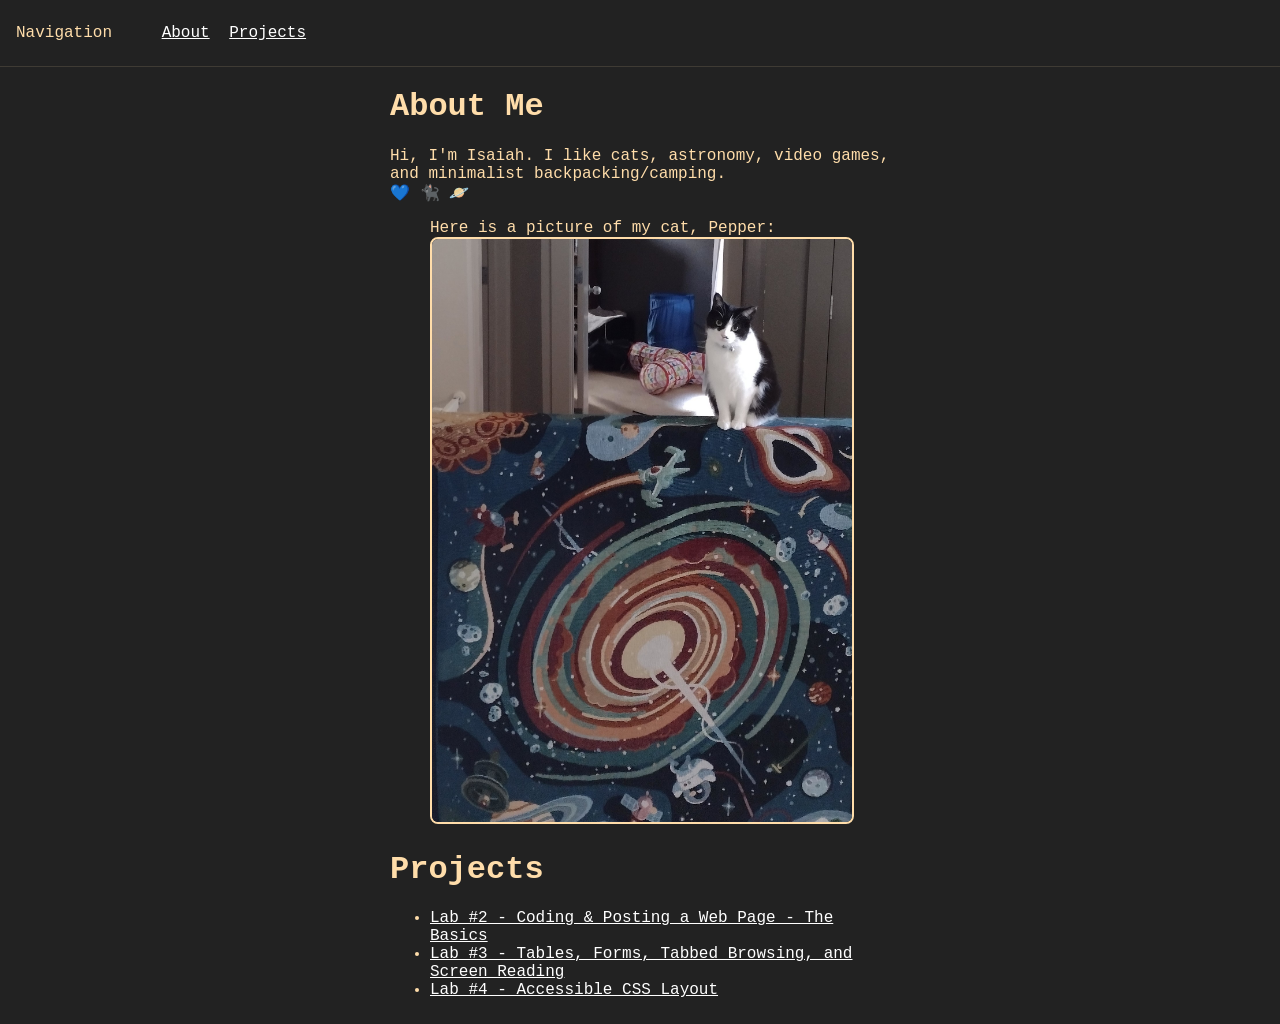
==== universal_design/index.html @ 755316f1 "update links" ====
<!DOCTYPE html>
<head>
    <link rel="stylesheet" href="./content/style.css">
</head>
<body>
    <nav>
        Navigation
        <ul>
            <li><a href="#about">About</a></li>
            <li><a href="#projects">Projects</a></li>
        </ul>
    </nav>
    <div class="main-column">
        <h1 id="about"> About Me </h1>
        <p> 
            Hi, I'm Isaiah. I like cats, astronomy, video games, and minimalist 
            backpacking/camping. <br /> 
            💙 🐈‍⬛ 🪐
        </p>

        <figure>
            <figcaption>
                Here is a picture of my cat, Pepper:    
            </figcaption>
        <img 
            src="./content/pepper_image.jpg"
            alt="Isaiah's cat, Pepper, sitting on top of a space-themed blanket and looking curiously at the camera" 
        / >
        </figure>

        <h1 id="projects"> Projects </h1>
        <ul>
            <li><a href="./wikipagestyled/index.html">Lab #2 - Coding & Posting a Web Page - The Basics</a></li>
            <li><a href="./space/index.html">Lab #3 - Tables, Forms, Tabbed Browsing, and Screen Reading</a></li>
            <li><a href="./">Lab #4 - Accessible CSS Layout</a></li>
        </ul>
    </div>
</body>
---- universal_design/content/style.css ----
nav {
    padding: 8px 16px 8px 16px;
    border-bottom: solid 1px #FDA2;
}

nav ul {
    display: inline-block;
}

nav ul li {
    display: inline-block;
    margin-right: 10px;
}

body {
    margin: 0;
    background-color: #222;
    color: #FDA;
    font-family: monospace;
    font-size: 16px;
}

.main-column {
    max-width: 500px;
    margin: auto;
}

img {
    max-width: 100%;
    border-radius: 8px;
    border: solid 2px #FDA;
}

a {
    color: #FFF;
    text-decoration: underline;
}

a:visited {
    color: #FDA;
}
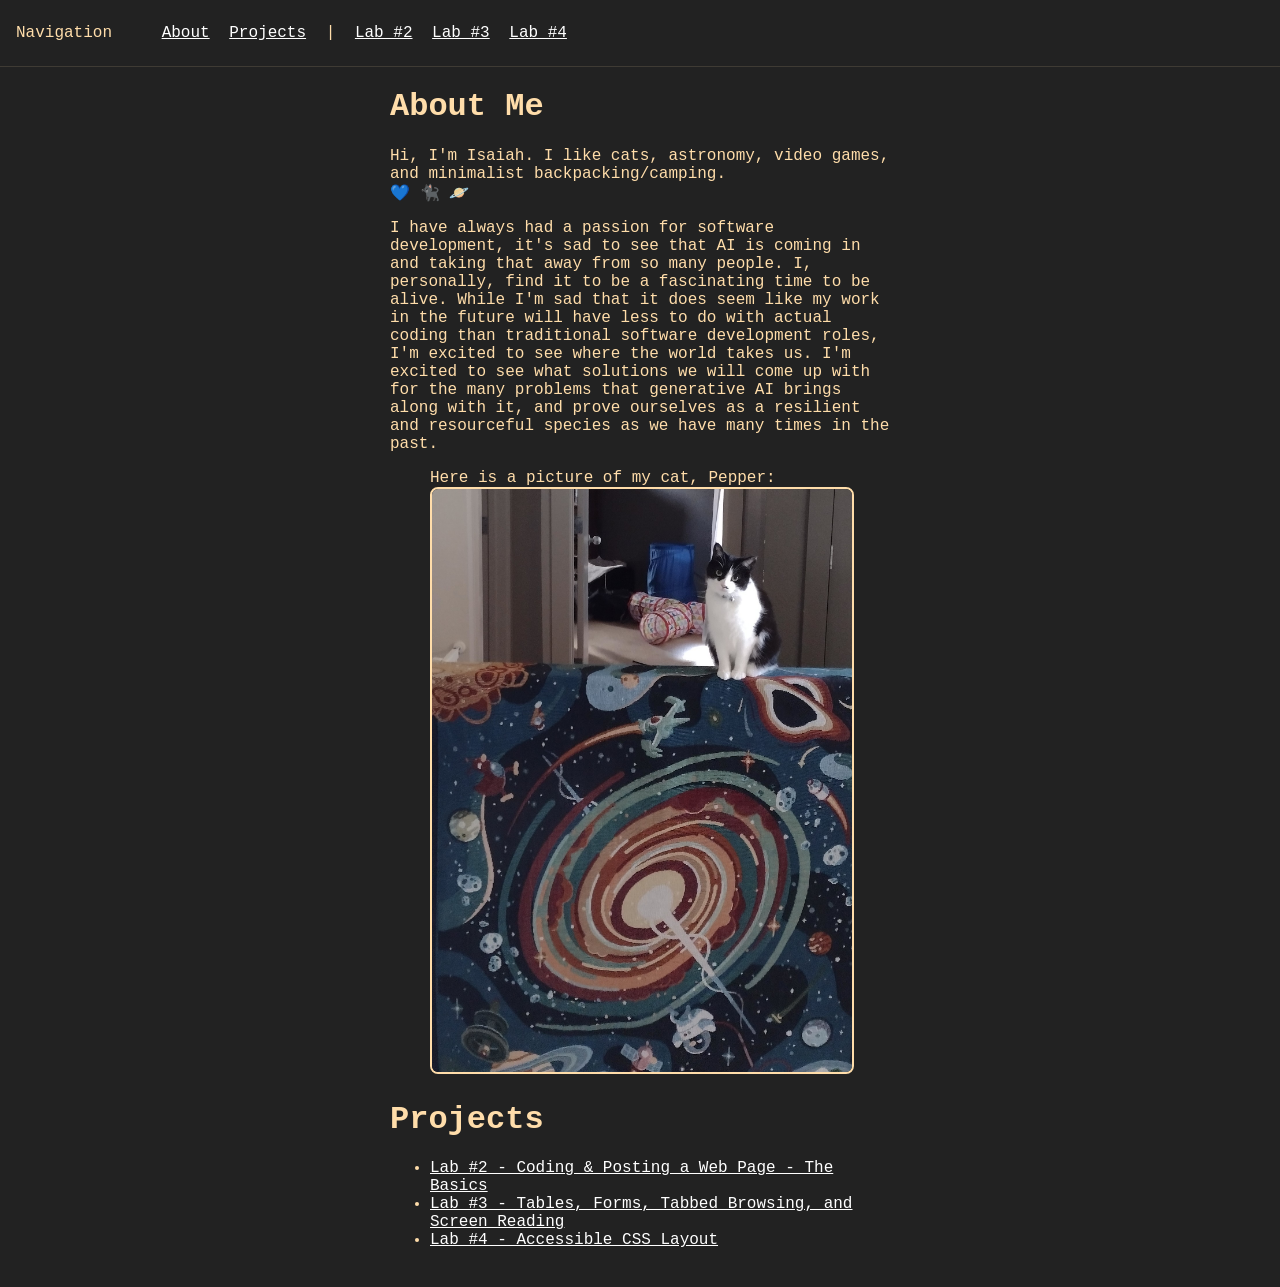
==== commit ed4a7f08: "add changes for checkpoint 2" ====
--- a/universal_design/index.html
+++ b/universal_design/index.html
@@ -1,5 +1,7 @@
 <!DOCTYPE html>
+<html lang="en">
 <head>
+    <title>Isaiah's Universal Design Page</title>
     <link rel="stylesheet" href="./content/style.css">
 </head>
 <body>
@@ -8,16 +10,30 @@
         <ul>
             <li><a href="#about">About</a></li>
             <li><a href="#projects">Projects</a></li>
+            <li>|</li>
+            <li><a href="./wikipagestyled/index.html">Lab #2</a></li>
+            <li><a href="./space/index.html">Lab #3</a></li>
+            <li><a href="./">Lab #4</a></li>
         </ul>
     </nav>
     <div class="main-column">
         <h1 id="about"> About Me </h1>
         <p> 
             Hi, I'm Isaiah. I like cats, astronomy, video games, and minimalist 
-            backpacking/camping. <br /> 
+            backpacking/camping. <br>
             💙 🐈‍⬛ 🪐
         </p>
-
+        <p>
+            I have always had a passion for software development, it's sad to
+            see that AI is coming in and taking that away from so many people.
+            I, personally, find it to be a fascinating time to be alive. While
+            I'm sad that it does seem like my work in the future will have less
+            to do with actual coding than traditional software development 
+            roles, I'm excited to see where the world takes us. I'm excited to
+            see what solutions we will come up with for the many problems that
+            generative AI brings along with it, and prove ourselves as a 
+            resilient and resourceful species as we have many times in the past.
+        </p>
         <figure>
             <figcaption>
                 Here is a picture of my cat, Pepper:    
@@ -25,7 +41,7 @@
         <img 
             src="./content/pepper_image.jpg"
             alt="Isaiah's cat, Pepper, sitting on top of a space-themed blanket and looking curiously at the camera" 
-        / >
+        >
         </figure>
 
         <h1 id="projects"> Projects </h1>
@@ -35,4 +51,5 @@
             <li><a href="./">Lab #4 - Accessible CSS Layout</a></li>
         </ul>
     </div>
-</body>+</body>
+</html>
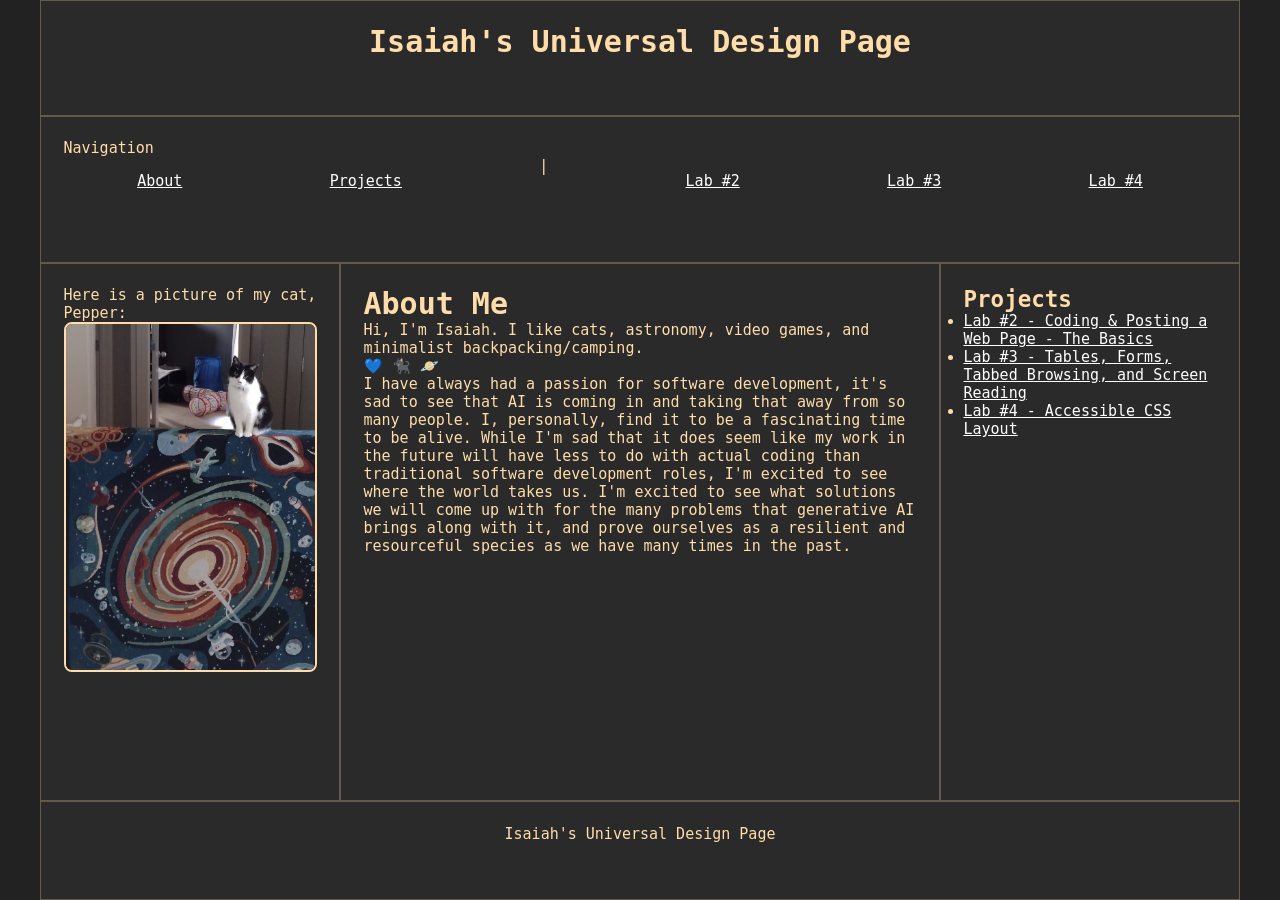
==== commit f1912c59: "implement responsive design" ====
--- a/universal_design/index.html
+++ b/universal_design/index.html
@@ -1,55 +1,68 @@
 <!DOCTYPE html>
 <html lang="en">
 <head>
+    <meta charset="UTF-8">
+    <meta name="viewport" content="width=device-width, initial-scale=1">
     <title>Isaiah's Universal Design Page</title>
     <link rel="stylesheet" href="./content/style.css">
 </head>
 <body>
-    <nav>
-        Navigation
-        <ul>
-            <li><a href="#about">About</a></li>
-            <li><a href="#projects">Projects</a></li>
-            <li>|</li>
-            <li><a href="./wikipagestyled/index.html">Lab #2</a></li>
-            <li><a href="./space/index.html">Lab #3</a></li>
-            <li><a href="./">Lab #4</a></li>
-        </ul>
-    </nav>
-    <div class="main-column">
-        <h1 id="about"> About Me </h1>
-        <p> 
-            Hi, I'm Isaiah. I like cats, astronomy, video games, and minimalist 
-            backpacking/camping. <br>
-            💙 🐈‍⬛ 🪐
-        </p>
-        <p>
-            I have always had a passion for software development, it's sad to
-            see that AI is coming in and taking that away from so many people.
-            I, personally, find it to be a fascinating time to be alive. While
-            I'm sad that it does seem like my work in the future will have less
-            to do with actual coding than traditional software development 
-            roles, I'm excited to see where the world takes us. I'm excited to
-            see what solutions we will come up with for the many problems that
-            generative AI brings along with it, and prove ourselves as a 
-            resilient and resourceful species as we have many times in the past.
-        </p>
-        <figure>
-            <figcaption>
-                Here is a picture of my cat, Pepper:    
-            </figcaption>
-        <img 
-            src="./content/pepper_image.jpg"
-            alt="Isaiah's cat, Pepper, sitting on top of a space-themed blanket and looking curiously at the camera" 
-        >
-        </figure>
-
-        <h1 id="projects"> Projects </h1>
-        <ul>
-            <li><a href="./wikipagestyled/index.html">Lab #2 - Coding & Posting a Web Page - The Basics</a></li>
-            <li><a href="./space/index.html">Lab #3 - Tables, Forms, Tabbed Browsing, and Screen Reading</a></li>
-            <li><a href="./">Lab #4 - Accessible CSS Layout</a></li>
-        </ul>
+    <div class="container">
+        <header>
+            <h1>Isaiah's Universal Design Page</h1>
+        </header>
+        <nav>
+            Navigation
+            <ul>
+                <li><a href="#about">About</a></li>
+                <li><a href="#projects">Projects</a></li>
+                <li>|</li>
+                <li><a href="./wikipagestyled/index.html">Lab #2</a></li>
+                <li><a href="./space/index.html">Lab #3</a></li>
+                <li><a href="./">Lab #4</a></li>
+            </ul>
+        </nav>
+        <main>
+            <h1 id="about"> About Me </h1>
+            <p> 
+                Hi, I'm Isaiah. I like cats, astronomy, video games, and minimalist 
+                backpacking/camping. <br>
+                💙 🐈‍⬛ 🪐
+            </p>
+            <p>
+                I have always had a passion for software development, it's sad to
+                see that AI is coming in and taking that away from so many people.
+                I, personally, find it to be a fascinating time to be alive. While
+                I'm sad that it does seem like my work in the future will have less
+                to do with actual coding than traditional software development 
+                roles, I'm excited to see where the world takes us. I'm excited to
+                see what solutions we will come up with for the many problems that
+                generative AI brings along with it, and prove ourselves as a 
+                resilient and resourceful species as we have many times in the past.
+            </p>
+        </main>
+        <aside id="aside1">
+            <figure>
+                <figcaption>
+                    Here is a picture of my cat, Pepper:    
+                </figcaption>
+            <img 
+                src="./content/pepper_image.jpg"
+                alt="Isaiah's cat, Pepper, sitting on top of a space-themed blanket and looking curiously at the camera" 
+            >
+            </figure>
+        </aside>
+        <aside id="aside2">
+            <h1 id="projects"> Projects </h1>
+            <ul>
+                <li><a href="./wikipagestyled/index.html">Lab #2 - Coding & Posting a Web Page - The Basics</a></li>
+                <li><a href="./space/index.html">Lab #3 - Tables, Forms, Tabbed Browsing, and Screen Reading</a></li>
+                <li><a href="./">Lab #4 - Accessible CSS Layout</a></li>
+            </ul>
+        </aside>
+        <footer>
+            Isaiah's Universal Design Page
+        </footer>
     </div>
 </body>
 </html>
--- a/universal_design/content/style.css
+++ b/universal_design/content/style.css
@@ -1,34 +1,137 @@
+:root {
+    --background: #222;
+    --panel: #2A2A2A;
+    --foreground: #FDA;
+    --faded: #FDA4;
+}
+
+*,
+*:before,
+*:after {
+    box-sizing: border-box;
+    padding: 0;
+    margin: 0;
+}
+
+header,
+nav,
+main,
+aside,
+footer {
+    padding: 1.5em;
+    border: 1px var(--faded) solid;
+}
+
+body {
+  background: var(--background);
+  color: var(--foreground);
+  font-family: monospace;
+  font-weight: 300;
+  font-size: 15px;
+}
+
+header,
+footer {
+    text-align: center;
+}
+
+.container {
+    max-width: 1200px;
+    margin: 0 auto;
+    background: var(--background);
+    display: grid;
+    width: 100vw;
+    height: 100vh;
+    grid-template-columns:
+        1fr 2fr 1fr;
+    grid-template-areas:
+        "heady     heady     heady"
+        "navvy     navvy     navvy"
+        "aside1    mainy     aside2"
+        "aside1    mainy     aside2"
+        "aside1    mainy     aside2"
+        "footy     footy     footy";
+}
+
+@media screen and (min-width: 640px) and (max-width: 900px) {
+    .container {
+        grid-template-columns:
+            1fr 1fr;
+        grid-template-areas:
+            "heady heady"
+            "navvy navvy"
+            "mainy mainy"
+            "aside1 aside2"
+            "footy footy";
+    }
+}
+
+@media screen and (max-width: 640px) {
+    .container {
+        grid-template-columns:
+            1fr;
+        grid-template-areas:
+            "heady"
+            "navvy"
+            "mainy"
+            "aside1"
+            "aside2"
+            "footy";
+    }
+}
+
+header {
+    grid-area: heady;
+    background: var(--panel);
+}
+
 nav {
-    padding: 8px 16px 8px 16px;
-    border-bottom: solid 1px #FDA2;
+    grid-area: navvy;
+    background: var(--panel);
+}
+
+main {
+    grid-area: mainy;
+    background: var(--panel);
+    max-height: 100%;
+}
+
+#aside1 {
+    grid-area: aside1;
+    background: var(--panel);
+}
+
+#aside2 {
+    grid-area: aside2;
+    background: var(--panel);
+}
+
+footer {
+    grid-area: footy;
+    background: var(--panel);
 }
 
 nav ul {
-    display: inline-block;
+    display: flex;
+    flex-flow: row nowrap;
+    justify-content: space-around;
 }
 
 nav ul li {
-    display: inline-block;
-    margin-right: 10px;
+  list-style: none
 }
 
-body {
-    margin: 0;
-    background-color: #222;
-    color: #FDA;
-    font-family: monospace;
-    font-size: 16px;
+nav ul li a {
+  display: block;
+  padding: 10px 5px;
+  margin: 5px;
 }
 
-.main-column {
-    max-width: 500px;
-    margin: auto;
-}
 
 img {
     max-width: 100%;
     border-radius: 8px;
-    border: solid 2px #FDA;
+    border: solid 2px var(--foreground);
 }
 
 a {
@@ -37,5 +140,5 @@
 }
 
 a:visited {
-    color: #FDA;
+    color: var(--foreground);
 }
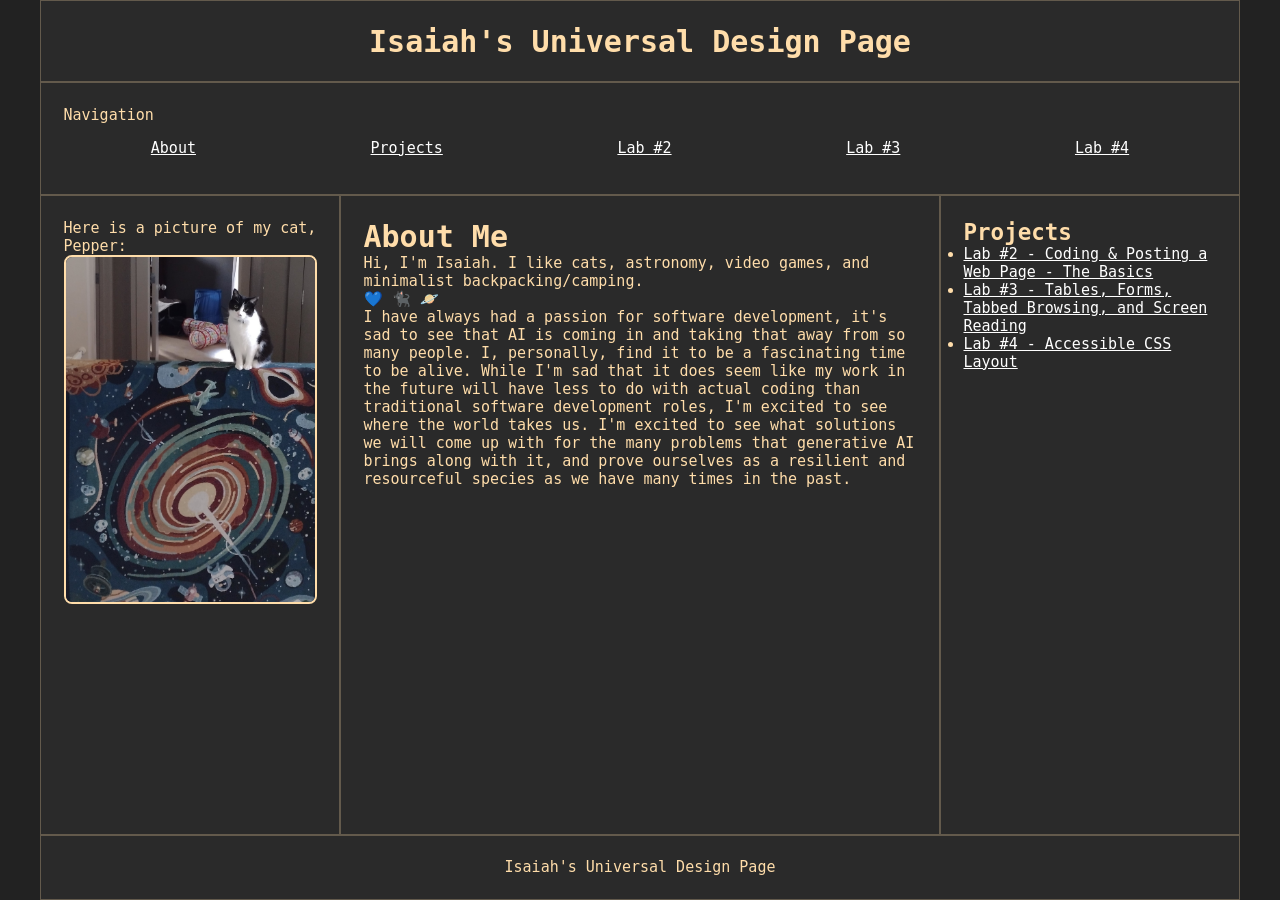
==== commit d542e965: "better vertical spacing" ====
--- a/universal_design/index.html
+++ b/universal_design/index.html
@@ -16,7 +16,6 @@
             <ul>
                 <li><a href="#about">About</a></li>
                 <li><a href="#projects">Projects</a></li>
-                <li>|</li>
                 <li><a href="./wikipagestyled/index.html">Lab #2</a></li>
                 <li><a href="./space/index.html">Lab #3</a></li>
                 <li><a href="./">Lab #4</a></li>
--- a/universal_design/content/style.css
+++ b/universal_design/content/style.css
@@ -41,9 +41,11 @@
     background: var(--background);
     display: grid;
     width: 100vw;
-    height: 100vh;
+    min-height: 100vh;
     grid-template-columns:
         1fr 2fr 1fr;
+    grid-template-rows:
+        auto auto 1fr 1fr 1fr auto;
     grid-template-areas:
         "heady     heady     heady"
         "navvy     navvy     navvy"
@@ -57,6 +59,8 @@
     .container {
         grid-template-columns:
             1fr 1fr;
+        grid-template-rows:
+            auto auto auto 1fr auto;
         grid-template-areas:
             "heady heady"
             "navvy navvy"
@@ -70,6 +74,8 @@
     .container {
         grid-template-columns:
             1fr;
+        grid-template-rows:
+            auto 1fr auto auto auto auto;
         grid-template-areas:
             "heady"
             "navvy"
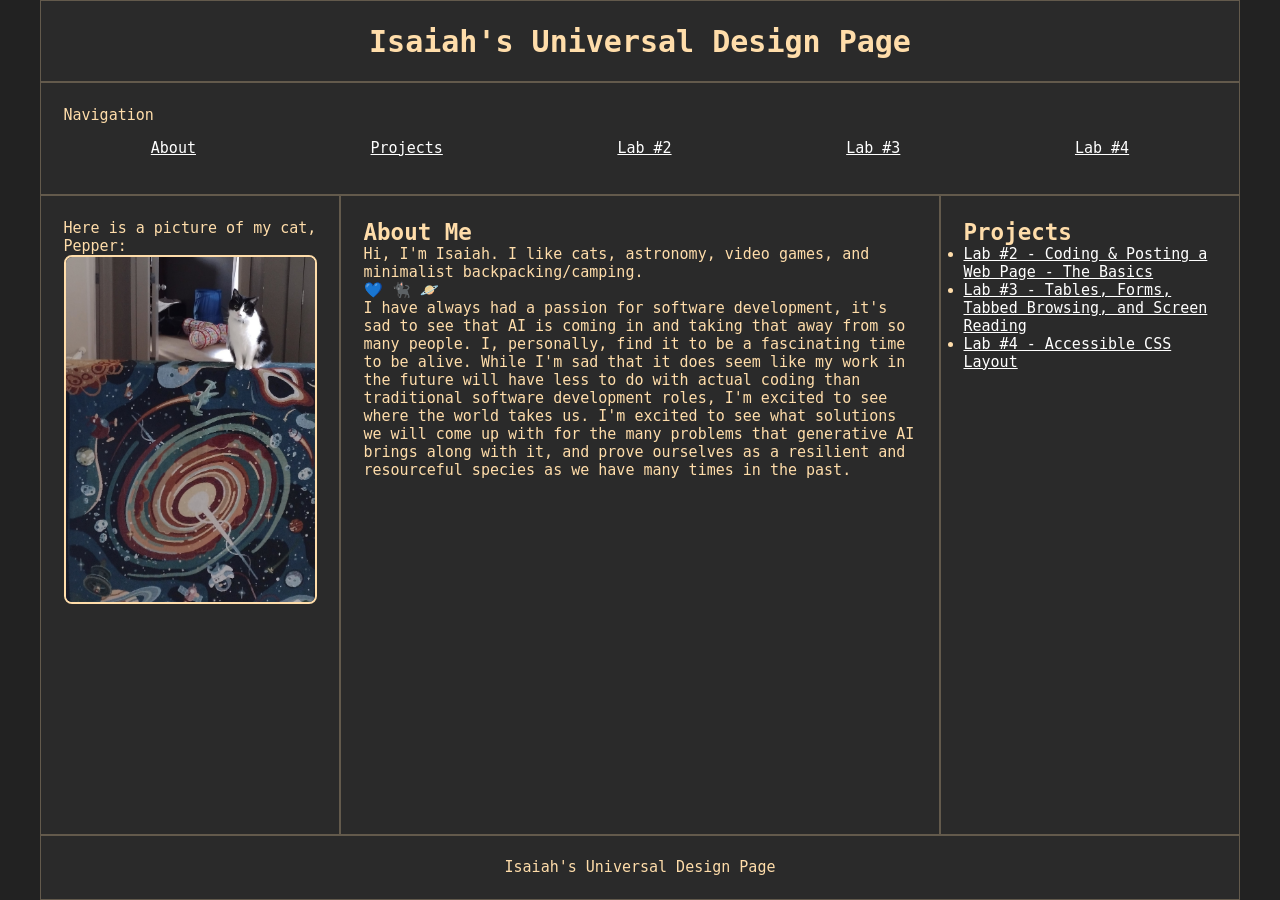
==== commit e72f89e3: "fix w3 validation warning" ====
--- a/universal_design/index.html
+++ b/universal_design/index.html
@@ -22,7 +22,7 @@
             </ul>
         </nav>
         <main>
-            <h1 id="about"> About Me </h1>
+            <h2 id="about"> About Me </h2>
             <p> 
                 Hi, I'm Isaiah. I like cats, astronomy, video games, and minimalist 
                 backpacking/camping. <br>
@@ -52,7 +52,7 @@
             </figure>
         </aside>
         <aside id="aside2">
-            <h1 id="projects"> Projects </h1>
+            <h2 id="projects"> Projects </h2>
             <ul>
                 <li><a href="./wikipagestyled/index.html">Lab #2 - Coding & Posting a Web Page - The Basics</a></li>
                 <li><a href="./space/index.html">Lab #3 - Tables, Forms, Tabbed Browsing, and Screen Reading</a></li>
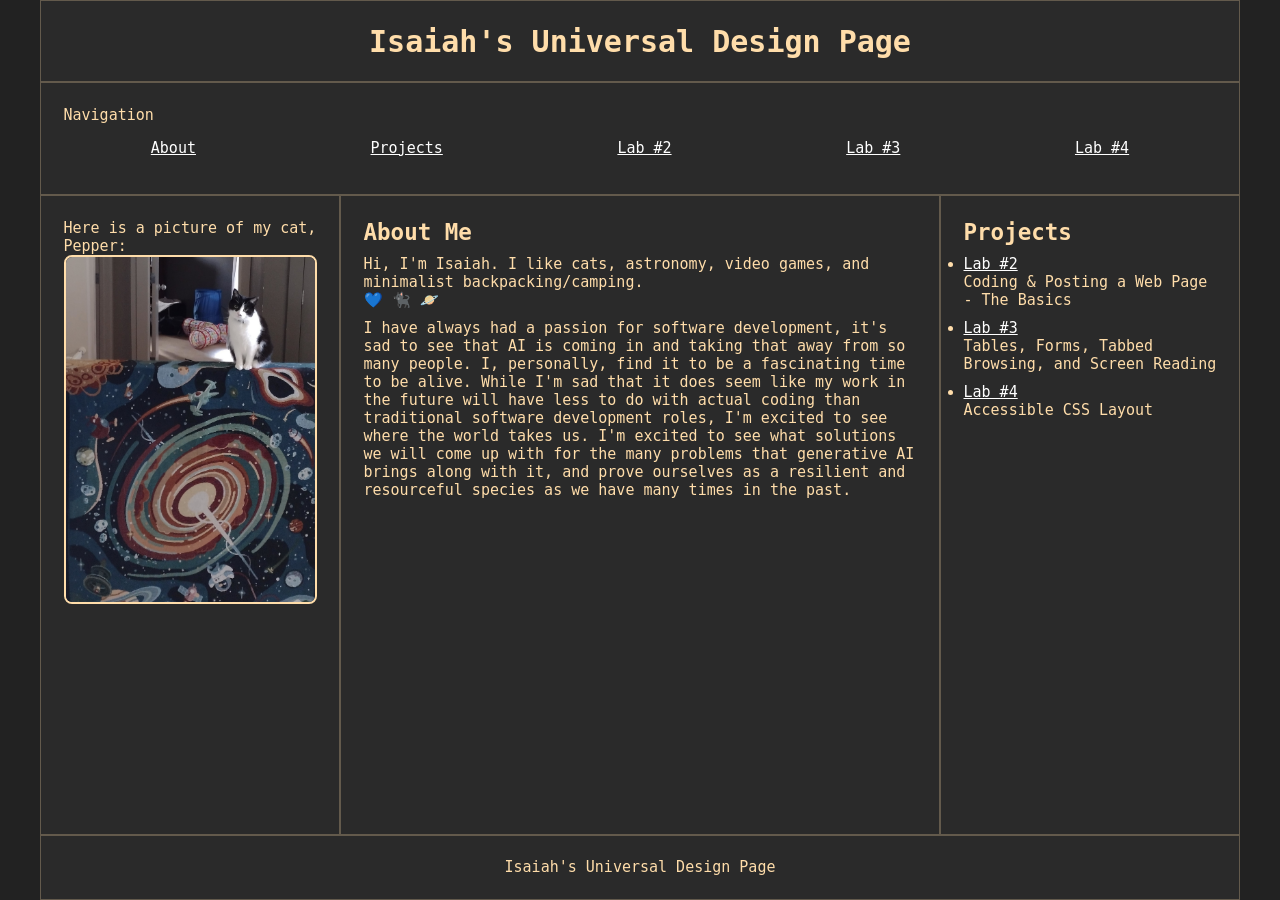
==== commit 254618c2: "styling changes" ====
--- a/universal_design/index.html
+++ b/universal_design/index.html
@@ -40,7 +40,7 @@
                 resilient and resourceful species as we have many times in the past.
             </p>
         </main>
-        <aside id="aside1">
+        <aside id="aside1" aria-label="Picture of Pepper">
             <figure>
                 <figcaption>
                     Here is a picture of my cat, Pepper:    
@@ -51,12 +51,18 @@
             >
             </figure>
         </aside>
-        <aside id="aside2">
+        <aside id="aside2" aria-label="Projects">
             <h2 id="projects"> Projects </h2>
             <ul>
-                <li><a href="./wikipagestyled/index.html">Lab #2 - Coding & Posting a Web Page - The Basics</a></li>
-                <li><a href="./space/index.html">Lab #3 - Tables, Forms, Tabbed Browsing, and Screen Reading</a></li>
-                <li><a href="./">Lab #4 - Accessible CSS Layout</a></li>
+                <li><a href="./wikipagestyled/index.html">Lab #2</a><br>
+                    Coding & Posting a Web Page - The Basics
+                </li>
+                <li><a href="./space/index.html">Lab #3</a><br> 
+                    Tables, Forms, Tabbed Browsing, and Screen Reading
+                </li>
+                <li><a href="./">Lab #4</a><br>
+                    Accessible CSS Layout
+                </li>
             </ul>
         </aside>
         <footer>
--- a/universal_design/content/style.css
+++ b/universal_design/content/style.css
@@ -148,3 +148,15 @@
 a:visited {
     color: var(--foreground);
 }
+
+#aside2 ul li {
+    margin-bottom: 10px;
+}
+
+main p {
+    margin-bottom: 10px;
+}
+
+h2 {
+    margin-bottom: 10px;
+}
